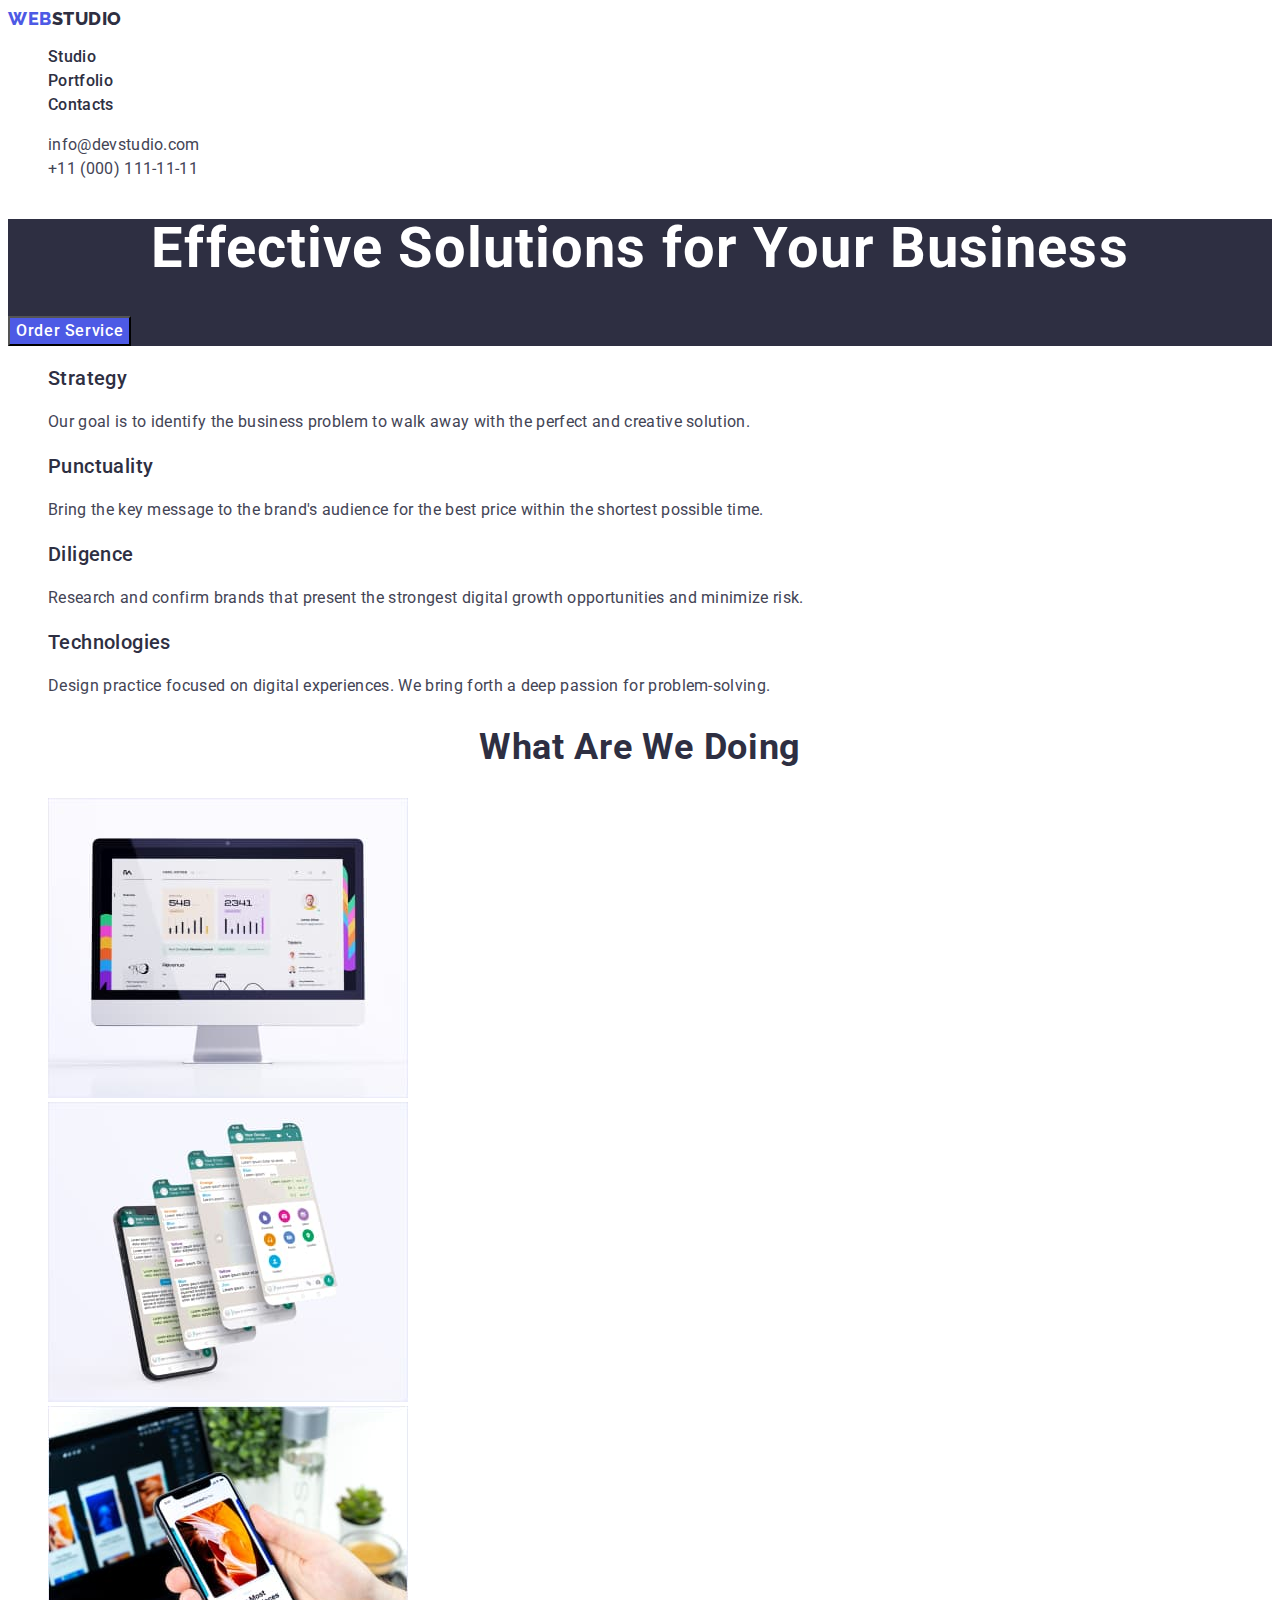
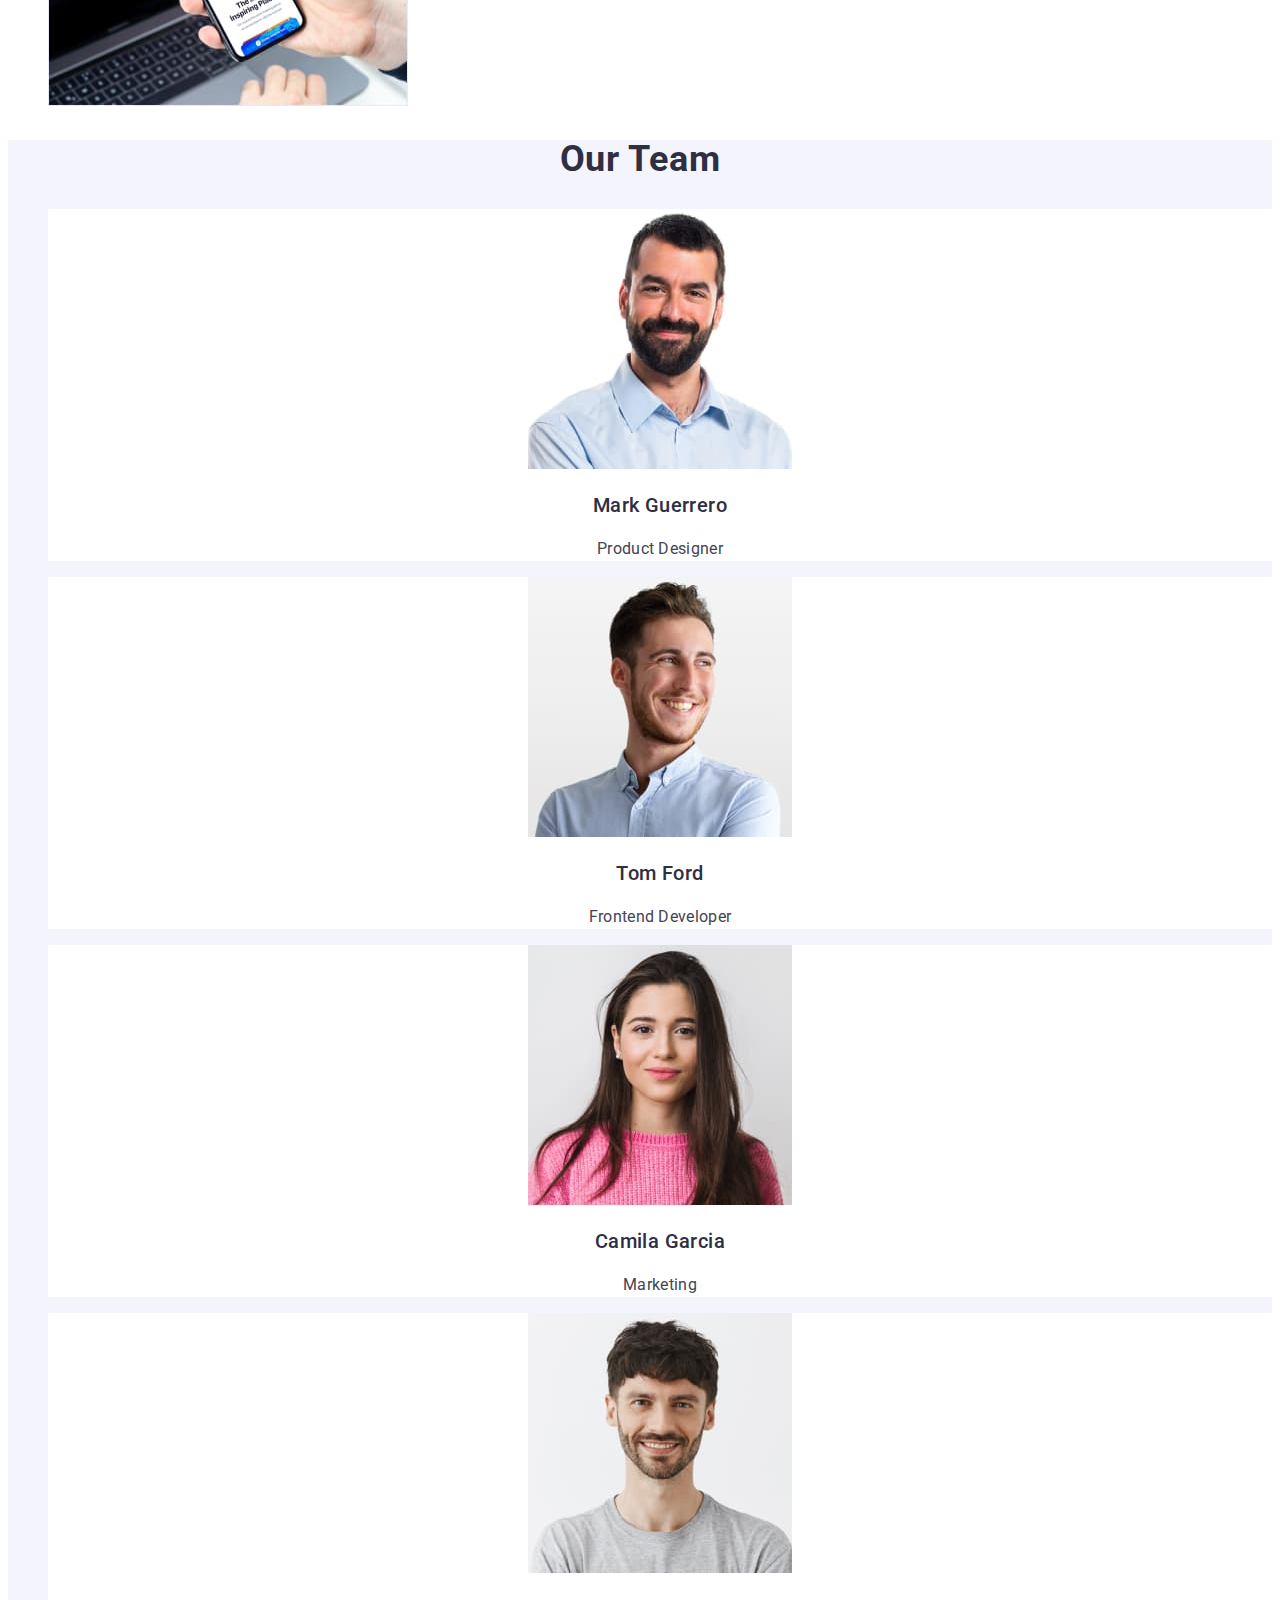
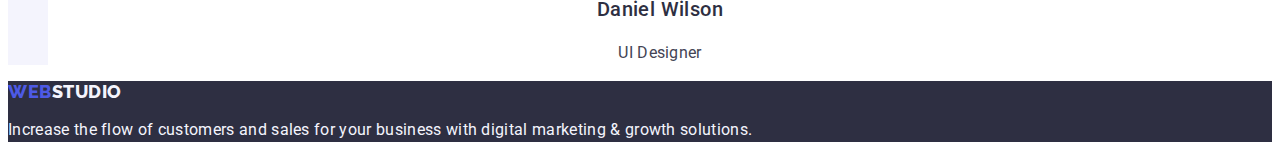
==== index.html @ b35bba0d "create hw3" ====
<!DOCTYPE html>
<html lang="en">
  <head>
    <meta charset="UTF-8" />
    <meta http-equiv="X-UA-Compatible" content="IE=edge" />
    <meta name="viewport" content="width=device-width, initial-scale=1.0" />
    <title>WebStudio</title>
    <link rel="preconnect" href="https://fonts.googleapis.com" />
    <link rel="preconnect" href="https://fonts.gstatic.com" crossorigin />
    <link
      href="https://fonts.googleapis.com/css2?family=Raleway:wght@800&family=Roboto:wght@400;500;700&display=swap"
      rel="stylesheet"
    />
    <link rel="stylesheet" href="./css/styles.css" />
  </head>
  <body>
    <!-- Header -->
    <header class="header">
      <!-- Navigation -->
      <nav class="header-nav">
        <a class="logo link" href="./index.html"
          >Web<span class="header-logo">Studio</span></a
        >
        <ul class="nav-list list">
          <li class="nav-list-item">
            <a class="header-link link" href="./index.html">Studio</a>
          </li>
          <li class="nav-list-item">
            <a class="header-link link" href="./portfolio.html">Portfolio</a>
          </li>
          <li class="nav-list-item">
            <a class="header-link link" href="">Contacts</a>
          </li>
        </ul>
      </nav>
      <!-- Contacs -->
      <address class="contacts">
        <ul class="contacts-list list">
          <li class="contacts-item">
            <a class="contact-link link" href="mailto:info@devstudio.com"
              >info@devstudio.com</a
            >
          </li>
          <li class="contacts-item">
            <a class="contact-link link" href="tel:+110001111111"
              >+11 (000) 111-11-11</a
            >
          </li>
        </ul>
      </address>
    </header>
    <!-- Main content -->
    <main>
      <!-- Hero -->
      <section class="hero">
        <h1 class="hero-title">Effective Solutions for Your Business</h1>
        <button class="hero-btn btn" type="button">Order Service</button>
      </section>
      <!-- Features -->
      <section class="section features">
        <h2 hidden class="visually-hidden">Features</h2>
        <ul class="list">
          <li>
            <h3 class="section-subtitle">Strategy</h3>
            <p class="section-text">
              Our goal is to identify the business problem to walk away with the
              perfect and creative solution.
            </p>
          </li>
          <li>
            <h3 class="section-subtitle">Punctuality</h3>
            <p class="section-text">
              Bring the key message to the brand's audience for the best price
              within the shortest possible time.
            </p>
          </li>
          <li>
            <h3 class="section-subtitle">Diligence</h3>
            <p class="section-text">
              Research and confirm brands that present the strongest digital
              growth opportunities and minimize risk.
            </p>
          </li>
          <li>
            <h3 class="section-subtitle">Technologies</h3>
            <p class="section-text">
              Design practice focused on digital experiences. We bring forth a
              deep passion for problem-solving.
            </p>
          </li>
        </ul>
      </section>
      <!-- Direction -->
      <section class="section direction">
        <h2 class="section-title">What are we doing</h2>
        <ul class="list">
          <li>
            <img
              src="./images/img-1.jpg"
              alt="monitor with statistics"
              width="360"
              height="300"
            />
          </li>
          <li>
            <img
              src="./images/img-2.jpg"
              alt="smartphone with interfaces"
              width="360"
              height="300"
            />
          </li>
          <li>
            <img
              src="./images/img-3.jpg"
              alt="the same page is open on the laptop and smartphone screens"
              width="360"
              height="300"
            />
          </li>
        </ul>
      </section>
      <!-- Card of team -->
      <section class="section cards">
        <h2 class="section-title">Our Team</h2>
        <ul class="cards-list list">
          <li class="cards-list-item">
            <img
              src="./images/mark.jpg"
              alt="photo of Mark"
              width="264"
              height="260"
            />
            <h3 class="section-subtitle">Mark Guerrero</h3>
            <p class="section-text">Product Designer</p>
          </li>
          <li class="cards-list-item">
            <img
              src="./images/tom.jpg"
              alt="photo of Tom"
              width="264"
              height="260"
            />
            <h3 class="section-subtitle">Tom Ford</h3>
            <p class="section-text">Frontend Developer</p>
          </li>
          <li class="cards-list-item">
            <img
              src="./images/camila.jpg"
              alt="photo of Camila"
              width="264"
              height="260"
            />
            <h3 class="section-subtitle">Camila Garcia</h3>
            <p class="section-text">Marketing</p>
          </li>
          <li class="cards-list-item">
            <img
              src="./images/daniel.jpg"
              alt="photo of Daniel"
              width="264"
              height="260"
            />
            <h3 class="section-subtitle">Daniel Wilson</h3>
            <p class="section-text">UI Designer</p>
          </li>
        </ul>
      </section>
    </main>
    <!-- Footer -->
    <footer class="footer">
      <a class="logo link" href="./index.html"
        >Web<span class="footer-logo">Studio</span></a
      >
      <p class="section-text">
        Increase the flow of customers and sales for your business with digital
        marketing & growth solutions.
      </p>
    </footer>
  </body>
</html>
---- css/styles.css ----
:root {
  --main-color: #2e2f42;
  --text-color: #434455;
  --accent-color: #f4f4fd;
  --main-bg-color: #ffffff;
  --main-hero-color: #ffffff;
  --logo-color: #4d5ae5;
  --active-color: #404bbf;
}

body {
  color: var(--text-color, #434455);
  background-color: var(--main-bg-color, #ffffff);
  font-family: 'Roboto', sans-serif;
}

.link {
  color: inherit;
  text-decoration: none;
}

.list {
  list-style: none;
}

.visually-hidden {
  position: absolute;
  width: 1px;
  height: 1px;
  margin: -1px;
  border: 0;
  padding: 0;

  white-space: nowrap;
  clip-path: inset(100%);
  clip: rect(0 0 0 0);
  overflow: hidden;
}
.btn {
  cursor: pointer;
}

/* Header */
.logo {
  color: var(--logo-color, #4d5ae5);

  font-family: 'Raleway', sans-serif;
  font-weight: 800;
  font-size: 18px;
  line-height: 1.17;
  display: flex;
  align-items: center;
  letter-spacing: 0.03em;
  text-transform: uppercase;
}

.header-logo {
  color: var(--main-color, #2e2f42);
}

.header-link {
  color: var(--main-color, #2e2f42);

  font-weight: 500;
  font-size: 16px;
  line-height: 1.5;
  letter-spacing: 0.02em;
}

.header-link:is(:hover, :focus),
.contact-link:is(:hover, :focus) {
  color: var(--active-color, #404bbf);
}

.contacts {
  font-style: normal;
}

.contact-link {
  font-size: 16px;
  line-height: 1.5;
  letter-spacing: 0.02em;
}

/* Main */
.hero {
  background-color: var(--main-color, #2e2f42);
}

.hero-title {
  color: var(--main-hero-color, #ffffff);

  font-size: 56px;
  line-height: 1.07;
  text-align: center;
  letter-spacing: 0.02em;
}

.hero-btn {
  background-color: var(--logo-color, #4d5ae5);
  color: var(--main-hero-color, #ffffff);

  font-family: inherit;
  font-weight: 500;
  font-size: 16px;
  line-height: 1.5;
  display: flex;
  align-items: center;
  letter-spacing: 0.04em;
}

.hero-btn:is(:hover, :focus) {
  background-color: var(--active-color, #404bbf);
}

.section-subtitle {
  color: var(--main-color, #2e2f42);

  font-weight: 500;
  font-size: 20px;
  line-height: 1.2;
  letter-spacing: 0.02em;
}

.section-text {
  font-size: 16px;
  line-height: 1.5;
  letter-spacing: 0.02em;
}

.section-title {
  color: var(--main-color, #2e2f42);

  font-size: 36px;
  line-height: 1.11;
  text-align: center;
  letter-spacing: 0.02em;
  text-transform: capitalize;
}

.cards {
  background-color: var(--accent-color, #f4f4fd);
}

.cards-list-item {
  background-color: var(--main-bg-color, #ffffff);

  text-align: center;
}
/* Main Portfolio*/

.btn-filter {
  background-color: var(--accent-color, #f4f4fd);
  color: var(--logo-color, #4d5ae5);

  font-family: inherit;
  font-weight: 500;
  font-size: 16px;
  line-height: 1.5;
  display: flex;
  align-items: center;
  text-align: center;
  letter-spacing: 0.04em;
}

.btn-filter:is(:hover, :focus) {
  background-color: #404bbf;
  color: var(--main-hero-color, #ffffff);
}

/* Footer */
.footer {
  background: var(--main-color, #2e2f42);
  color: var(--accent-color, #f4f4fd);
}

.footer-logo {
  color: var(--accent-color, #f4f4fd);
}
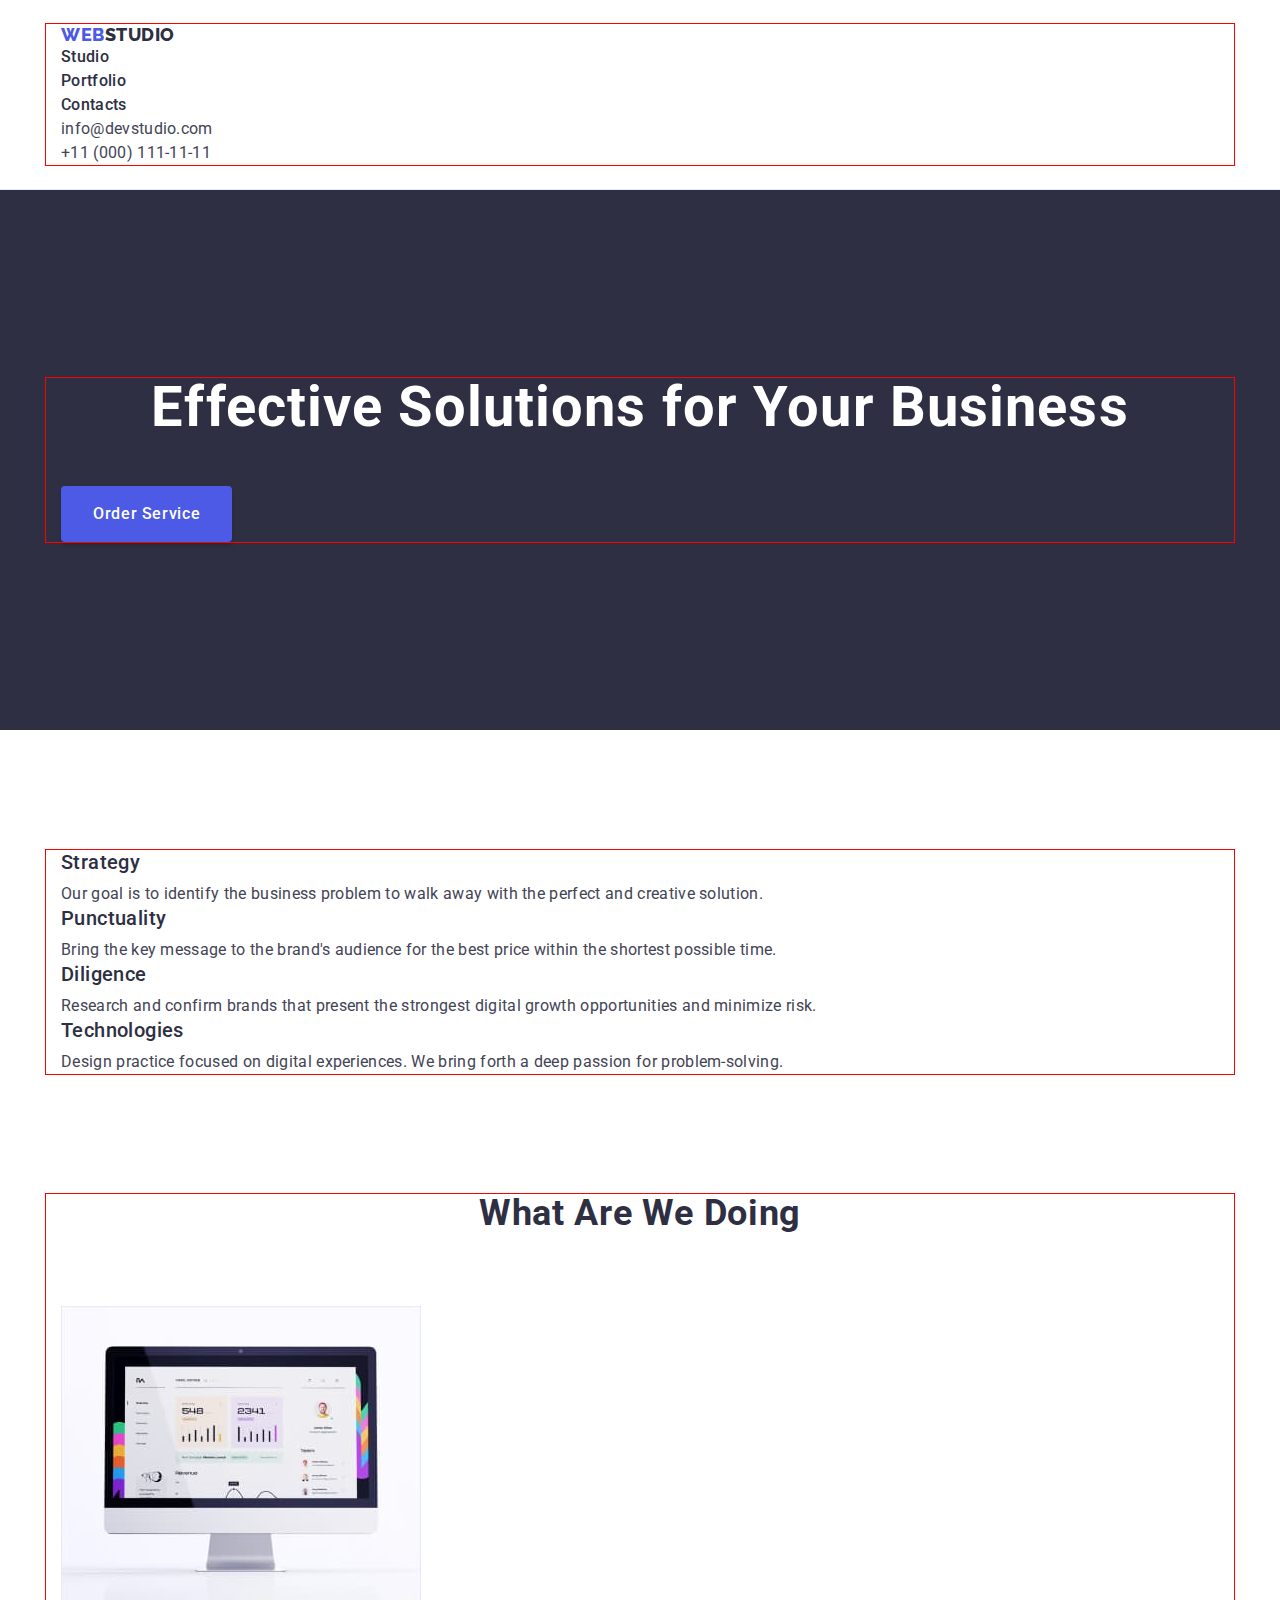
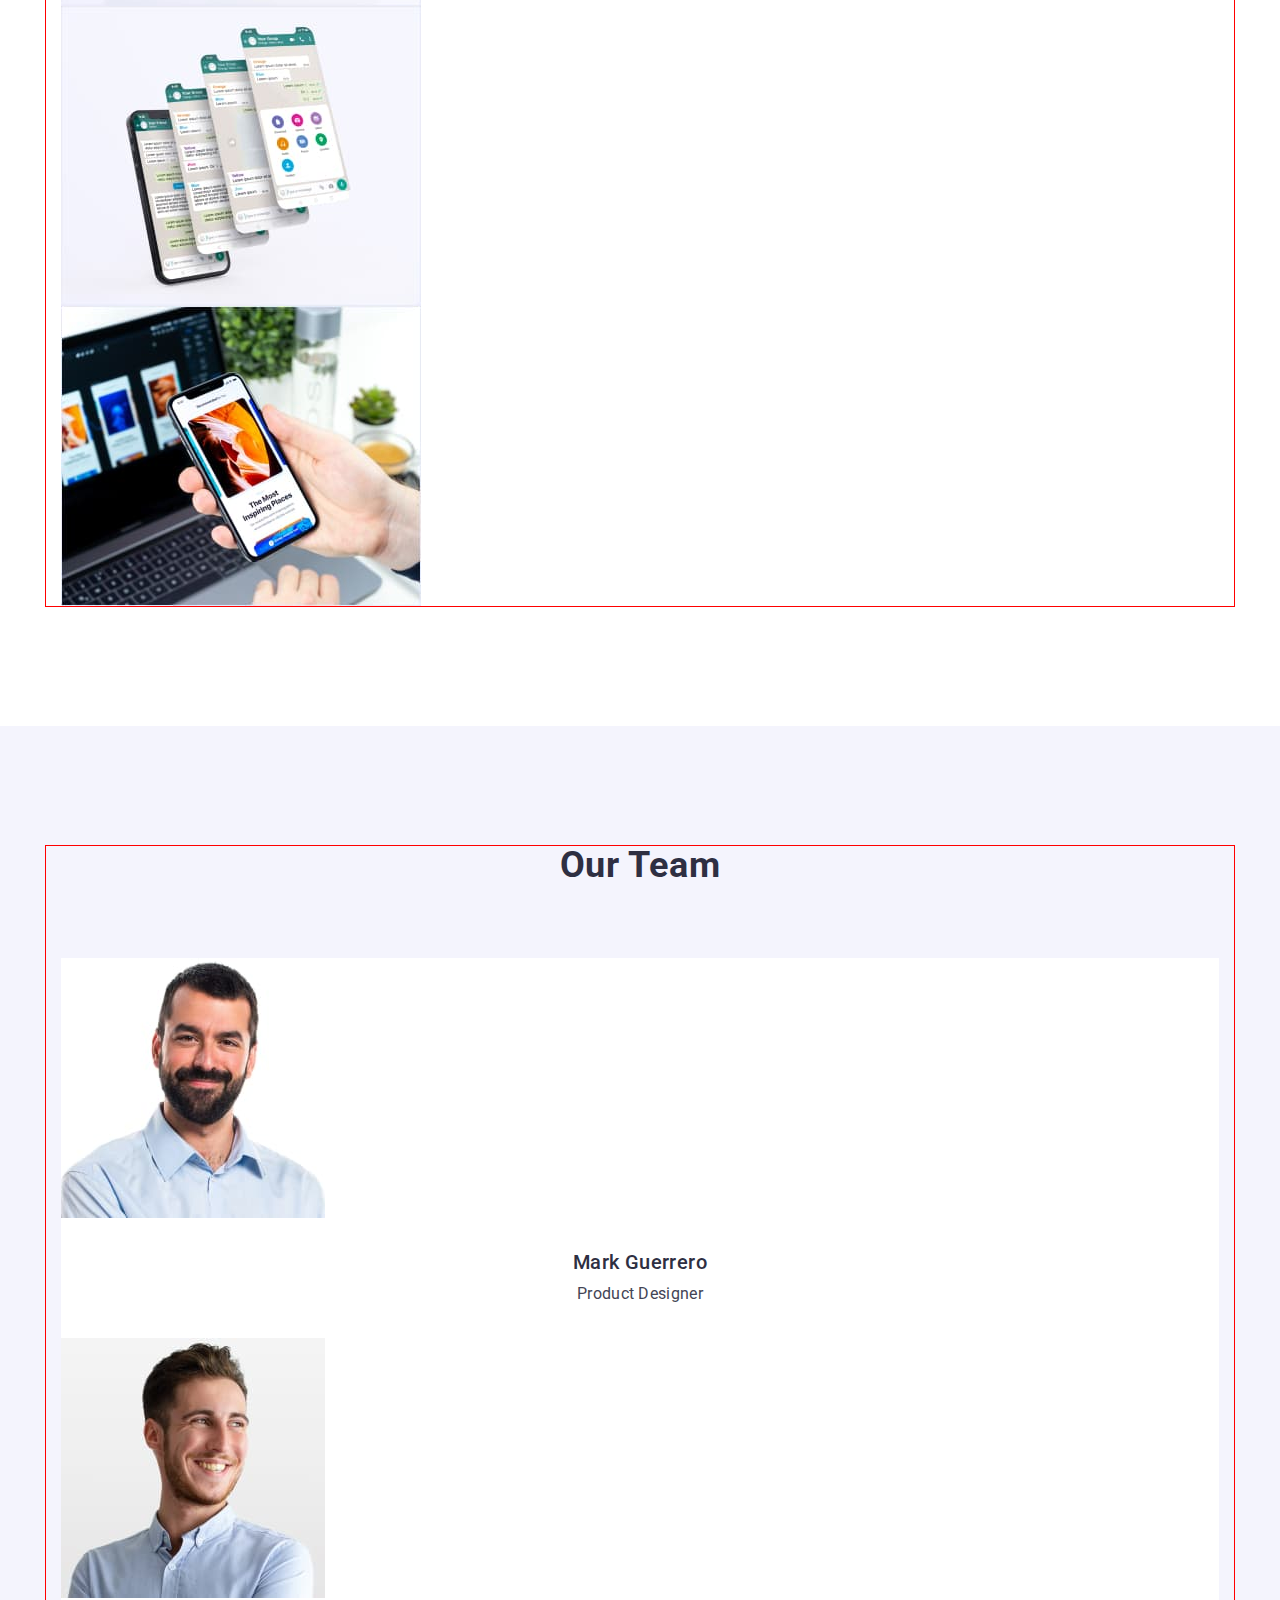
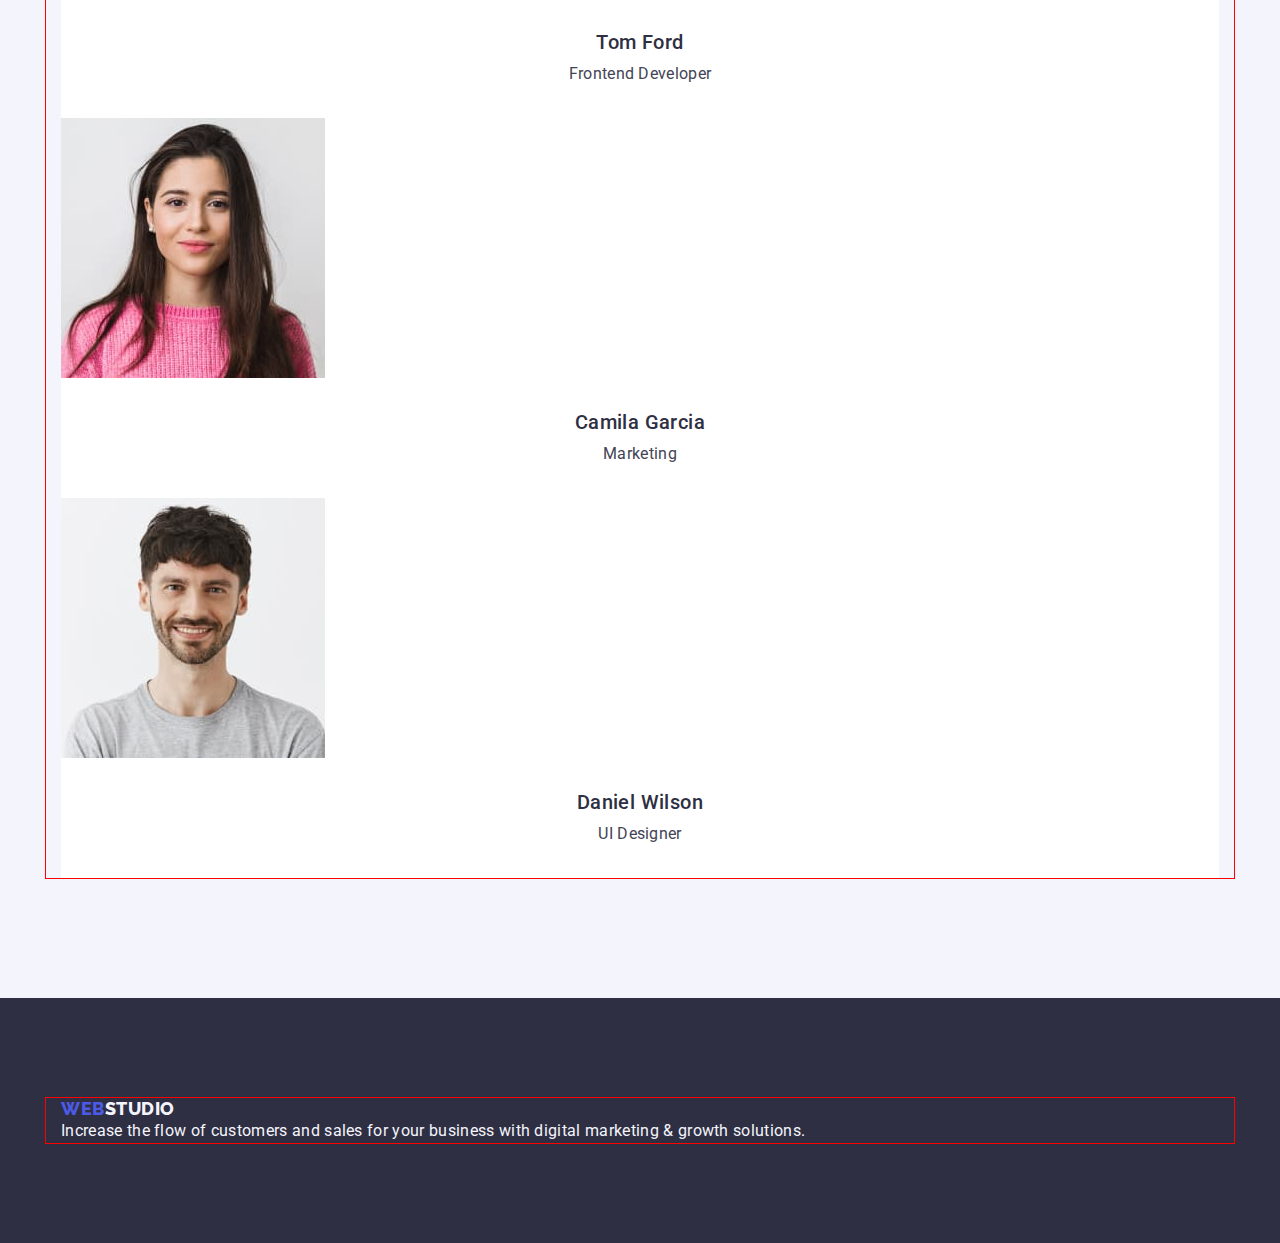
==== commit 911ab096: "padding+margin" ====
--- a/index.html
+++ b/index.html
@@ -11,171 +11,202 @@
       href="https://fonts.googleapis.com/css2?family=Raleway:wght@800&family=Roboto:wght@400;500;700&display=swap"
       rel="stylesheet"
     />
+    <link
+      rel="stylesheet"
+      href="https://cdnjs.cloudflare.com/ajax/libs/modern-normalize/1.1.0/modern-normalize.min.css"
+      integrity="sha512-wpPYUAdjBVSE4KJnH1VR1HeZfpl1ub8YT/NKx4PuQ5NmX2tKuGu6U/JRp5y+Y8XG2tV+wKQpNHVUX03MfMFn9Q=="
+      crossorigin="anonymous"
+      referrerpolicy="no-referrer"
+    />
     <link rel="stylesheet" href="./css/styles.css" />
   </head>
   <body>
     <!-- Header -->
     <header class="header">
       <!-- Navigation -->
-      <nav class="header-nav">
-        <a class="logo link" href="./index.html"
-          >Web<span class="header-logo">Studio</span></a
-        >
-        <ul class="nav-list list">
-          <li class="nav-list-item">
-            <a class="header-link link" href="./index.html">Studio</a>
-          </li>
-          <li class="nav-list-item">
-            <a class="header-link link" href="./portfolio.html">Portfolio</a>
-          </li>
-          <li class="nav-list-item">
-            <a class="header-link link" href="">Contacts</a>
-          </li>
-        </ul>
-      </nav>
-      <!-- Contacs -->
-      <address class="contacts">
-        <ul class="contacts-list list">
-          <li class="contacts-item">
-            <a class="contact-link link" href="mailto:info@devstudio.com"
-              >info@devstudio.com</a
-            >
-          </li>
-          <li class="contacts-item">
-            <a class="contact-link link" href="tel:+110001111111"
-              >+11 (000) 111-11-11</a
-            >
-          </li>
-        </ul>
-      </address>
+      <div class="container">
+        <nav class="header-nav">
+          <a class="logo link" href="./index.html"
+            >Web<span class="header-logo">Studio</span></a
+          >
+          <ul class="nav-list list">
+            <li class="nav-list-item">
+              <a class="header-link link" href="./index.html">Studio</a>
+            </li>
+            <li class="nav-list-item">
+              <a class="header-link link" href="./portfolio.html">Portfolio</a>
+            </li>
+            <li class="nav-list-item">
+              <a class="header-link link" href="">Contacts</a>
+            </li>
+          </ul>
+        </nav>
+        <!-- Contacs -->
+        <address class="contacts">
+          <ul class="contacts-list list">
+            <li class="contacts-item">
+              <a class="contact-link link" href="mailto:info@devstudio.com"
+                >info@devstudio.com</a
+              >
+            </li>
+            <li class="contacts-item">
+              <a class="contact-link link" href="tel:+110001111111"
+                >+11 (000) 111-11-11</a
+              >
+            </li>
+          </ul>
+        </address>
+      </div>
     </header>
     <!-- Main content -->
     <main>
       <!-- Hero -->
       <section class="hero">
-        <h1 class="hero-title">Effective Solutions for Your Business</h1>
-        <button class="hero-btn btn" type="button">Order Service</button>
+        <div class="container">
+          <h1 class="hero-title">Effective Solutions for Your Business</h1>
+          <button class="hero-btn btn" type="button">Order Service</button>
+        </div>
       </section>
       <!-- Features -->
       <section class="section features">
-        <h2 hidden class="visually-hidden">Features</h2>
-        <ul class="list">
-          <li>
-            <h3 class="section-subtitle">Strategy</h3>
-            <p class="section-text">
-              Our goal is to identify the business problem to walk away with the
-              perfect and creative solution.
-            </p>
-          </li>
-          <li>
-            <h3 class="section-subtitle">Punctuality</h3>
-            <p class="section-text">
-              Bring the key message to the brand's audience for the best price
-              within the shortest possible time.
-            </p>
-          </li>
-          <li>
-            <h3 class="section-subtitle">Diligence</h3>
-            <p class="section-text">
-              Research and confirm brands that present the strongest digital
-              growth opportunities and minimize risk.
-            </p>
-          </li>
-          <li>
-            <h3 class="section-subtitle">Technologies</h3>
-            <p class="section-text">
-              Design practice focused on digital experiences. We bring forth a
-              deep passion for problem-solving.
-            </p>
-          </li>
-        </ul>
+        <div class="container">
+          <h2 hidden class="visually-hidden">Features</h2>
+          <ul class="list">
+            <li>
+              <h3 class="section-subtitle">Strategy</h3>
+              <p class="section-text">
+                Our goal is to identify the business problem to walk away with
+                the perfect and creative solution.
+              </p>
+            </li>
+            <li>
+              <h3 class="section-subtitle">Punctuality</h3>
+              <p class="section-text">
+                Bring the key message to the brand's audience for the best price
+                within the shortest possible time.
+              </p>
+            </li>
+            <li>
+              <h3 class="section-subtitle">Diligence</h3>
+              <p class="section-text">
+                Research and confirm brands that present the strongest digital
+                growth opportunities and minimize risk.
+              </p>
+            </li>
+            <li>
+              <h3 class="section-subtitle">Technologies</h3>
+              <p class="section-text">
+                Design practice focused on digital experiences. We bring forth a
+                deep passion for problem-solving.
+              </p>
+            </li>
+          </ul>
+        </div>
       </section>
       <!-- Direction -->
       <section class="section direction">
-        <h2 class="section-title">What are we doing</h2>
-        <ul class="list">
-          <li>
-            <img
-              src="./images/img-1.jpg"
-              alt="monitor with statistics"
-              width="360"
-              height="300"
-            />
-          </li>
-          <li>
-            <img
-              src="./images/img-2.jpg"
-              alt="smartphone with interfaces"
-              width="360"
-              height="300"
-            />
-          </li>
-          <li>
-            <img
-              src="./images/img-3.jpg"
-              alt="the same page is open on the laptop and smartphone screens"
-              width="360"
-              height="300"
-            />
-          </li>
-        </ul>
+        <div class="container">
+          <h2 class="section-title">What are we doing</h2>
+          <ul class="list">
+            <li>
+              <img
+                src="./images/img-1.jpg"
+                alt="monitor with statistics"
+                width="360"
+                height="300"
+              />
+            </li>
+            <li>
+              <img
+                src="./images/img-2.jpg"
+                alt="smartphone with interfaces"
+                width="360"
+                height="300"
+              />
+            </li>
+            <li>
+              <img
+                src="./images/img-3.jpg"
+                alt="the same page is open on the laptop and smartphone screens"
+                width="360"
+                height="300"
+              />
+            </li>
+          </ul>
+        </div>
       </section>
       <!-- Card of team -->
       <section class="section cards">
-        <h2 class="section-title">Our Team</h2>
-        <ul class="cards-list list">
-          <li class="cards-list-item">
-            <img
-              src="./images/mark.jpg"
-              alt="photo of Mark"
-              width="264"
-              height="260"
-            />
-            <h3 class="section-subtitle">Mark Guerrero</h3>
-            <p class="section-text">Product Designer</p>
-          </li>
-          <li class="cards-list-item">
-            <img
-              src="./images/tom.jpg"
-              alt="photo of Tom"
-              width="264"
-              height="260"
-            />
-            <h3 class="section-subtitle">Tom Ford</h3>
-            <p class="section-text">Frontend Developer</p>
-          </li>
-          <li class="cards-list-item">
-            <img
-              src="./images/camila.jpg"
-              alt="photo of Camila"
-              width="264"
-              height="260"
-            />
-            <h3 class="section-subtitle">Camila Garcia</h3>
-            <p class="section-text">Marketing</p>
-          </li>
-          <li class="cards-list-item">
-            <img
-              src="./images/daniel.jpg"
-              alt="photo of Daniel"
-              width="264"
-              height="260"
-            />
-            <h3 class="section-subtitle">Daniel Wilson</h3>
-            <p class="section-text">UI Designer</p>
-          </li>
-        </ul>
+        <div class="container">
+          <h2 class="section-title">Our Team</h2>
+          <ul class="cards-list list">
+            <li class="cards-list-item">
+              <img
+                class="card-img"
+                src="./images/mark.jpg"
+                alt="photo of Mark"
+                width="264"
+                height="260"
+              />
+              <div class="card-text">
+                <h3 class="section-subtitle">Mark Guerrero</h3>
+                <p class="section-text">Product Designer</p>
+              </div>
+            </li>
+            <li class="cards-list-item">
+              <img
+                class="card-img"
+                src="./images/tom.jpg"
+                alt="photo of Tom"
+                width="264"
+                height="260"
+              />
+              <div class="card-text">
+                <h3 class="section-subtitle">Tom Ford</h3>
+                <p class="section-text">Frontend Developer</p>
+              </div>
+            </li>
+            <li class="cards-list-item">
+              <img
+                class="card-img"
+                src="./images/camila.jpg"
+                alt="photo of Camila"
+                width="264"
+                height="260"
+              />
+              <div class="card-text">
+                <h3 class="section-subtitle">Camila Garcia</h3>
+                <p class="section-text">Marketing</p>
+              </div>
+            </li>
+            <li class="cards-list-item">
+              <img
+                class="card-img"
+                src="./images/daniel.jpg"
+                alt="photo of Daniel"
+                width="264"
+                height="260"
+              />
+              <div class="card-text">
+                <h3 class="section-subtitle">Daniel Wilson</h3>
+                <p class="section-text">UI Designer</p>
+              </div>
+            </li>
+          </ul>
+        </div>
       </section>
     </main>
     <!-- Footer -->
     <footer class="footer">
-      <a class="logo link" href="./index.html"
-        >Web<span class="footer-logo">Studio</span></a
-      >
-      <p class="section-text">
-        Increase the flow of customers and sales for your business with digital
-        marketing & growth solutions.
-      </p>
+      <div class="container">
+        <a class="logo link" href="./index.html"
+          >Web<span class="footer-logo">Studio</span></a
+        >
+        <p class="section-text">
+          Increase the flow of customers and sales for your business with
+          digital marketing & growth solutions.
+        </p>
+      </div>
     </footer>
   </body>
 </html>
--- a/css/styles.css
+++ b/css/styles.css
@@ -8,12 +8,38 @@
   --active-color: #404bbf;
 }
 
+ul,
+ol {
+  padding: 0;
+}
+
+body,
+h1,
+h2,
+h3,
+h4,
+p,
+ul,
+ol,
+li,
+figure,
+figcaption,
+blockquote,
+dl,
+dd {
+  margin: 0;
+}
+
 body {
   color: var(--text-color, #434455);
   background-color: var(--main-bg-color, #ffffff);
   font-family: 'Roboto', sans-serif;
 }
 
+img {
+  display: block;
+}
+
 .link {
   color: inherit;
   text-decoration: none;
@@ -21,6 +47,19 @@
 
 .list {
   list-style: none;
+}
+
+.btn {
+  cursor: pointer;
+  border: none;
+}
+
+.container {
+  width: 1158px;
+  margin: 0 auto;
+  padding: 0 15px;
+
+  outline: 1px solid red;
 }
 
 .visually-hidden {
@@ -36,11 +75,14 @@
   clip: rect(0 0 0 0);
   overflow: hidden;
 }
-.btn {
-  cursor: pointer;
-}
 
 /* Header */
+.header {
+  padding-top: 24px;
+  padding-bottom: 24px;
+  border-bottom: 1px solid #e7e9fc;
+}
+
 .logo {
   color: var(--logo-color, #4d5ae5);
 
@@ -85,6 +127,8 @@
 /* Main */
 .hero {
   background-color: var(--main-color, #2e2f42);
+  padding-top: 188px;
+  padding-bottom: 188px;
 }
 
 .hero-title {
@@ -94,6 +138,8 @@
   line-height: 1.07;
   text-align: center;
   letter-spacing: 0.02em;
+
+  margin-bottom: 48px;
 }
 
 .hero-btn {
@@ -104,6 +150,10 @@
   font-weight: 500;
   font-size: 16px;
   line-height: 1.5;
+
+  box-shadow: 0px 4px 4px rgba(0, 0, 0, 0.15);
+  padding: 16px 32px;
+  border-radius: 4px;
   display: flex;
   align-items: center;
   letter-spacing: 0.04em;
@@ -113,6 +163,15 @@
   background-color: var(--active-color, #404bbf);
 }
 
+.section {
+  padding-top: 120px;
+  padding-bottom: 120px;
+}
+
+.section.features {
+  padding-bottom: 0;
+}
+
 .section-subtitle {
   color: var(--main-color, #2e2f42);
 
@@ -120,6 +179,8 @@
   font-size: 20px;
   line-height: 1.2;
   letter-spacing: 0.02em;
+
+  margin-bottom: 8px;
 }
 
 .section-text {
@@ -136,6 +197,8 @@
   text-align: center;
   letter-spacing: 0.02em;
   text-transform: capitalize;
+
+  margin-bottom: 72px;
 }
 
 .cards {
@@ -147,7 +210,17 @@
 
   text-align: center;
 }
+
+.card-text {
+  padding-top: 32px;
+  padding-bottom: 32px;
+}
+
 /* Main Portfolio*/
+
+.portfolio.section {
+  padding-top: 96px;
+}
 
 .btn-filter {
   background-color: var(--accent-color, #f4f4fd);
@@ -161,17 +234,26 @@
   align-items: center;
   text-align: center;
   letter-spacing: 0.04em;
+
+  padding: 12px 24px;
 }
 
 .btn-filter:is(:hover, :focus) {
   background-color: #404bbf;
   color: var(--main-hero-color, #ffffff);
+}
+
+.btn-list {
+  margin-bottom: 72px;
 }
 
 /* Footer */
 .footer {
   background: var(--main-color, #2e2f42);
   color: var(--accent-color, #f4f4fd);
+
+  padding-top: 100px;
+  padding-bottom: 100px;
 }
 
 .footer-logo {
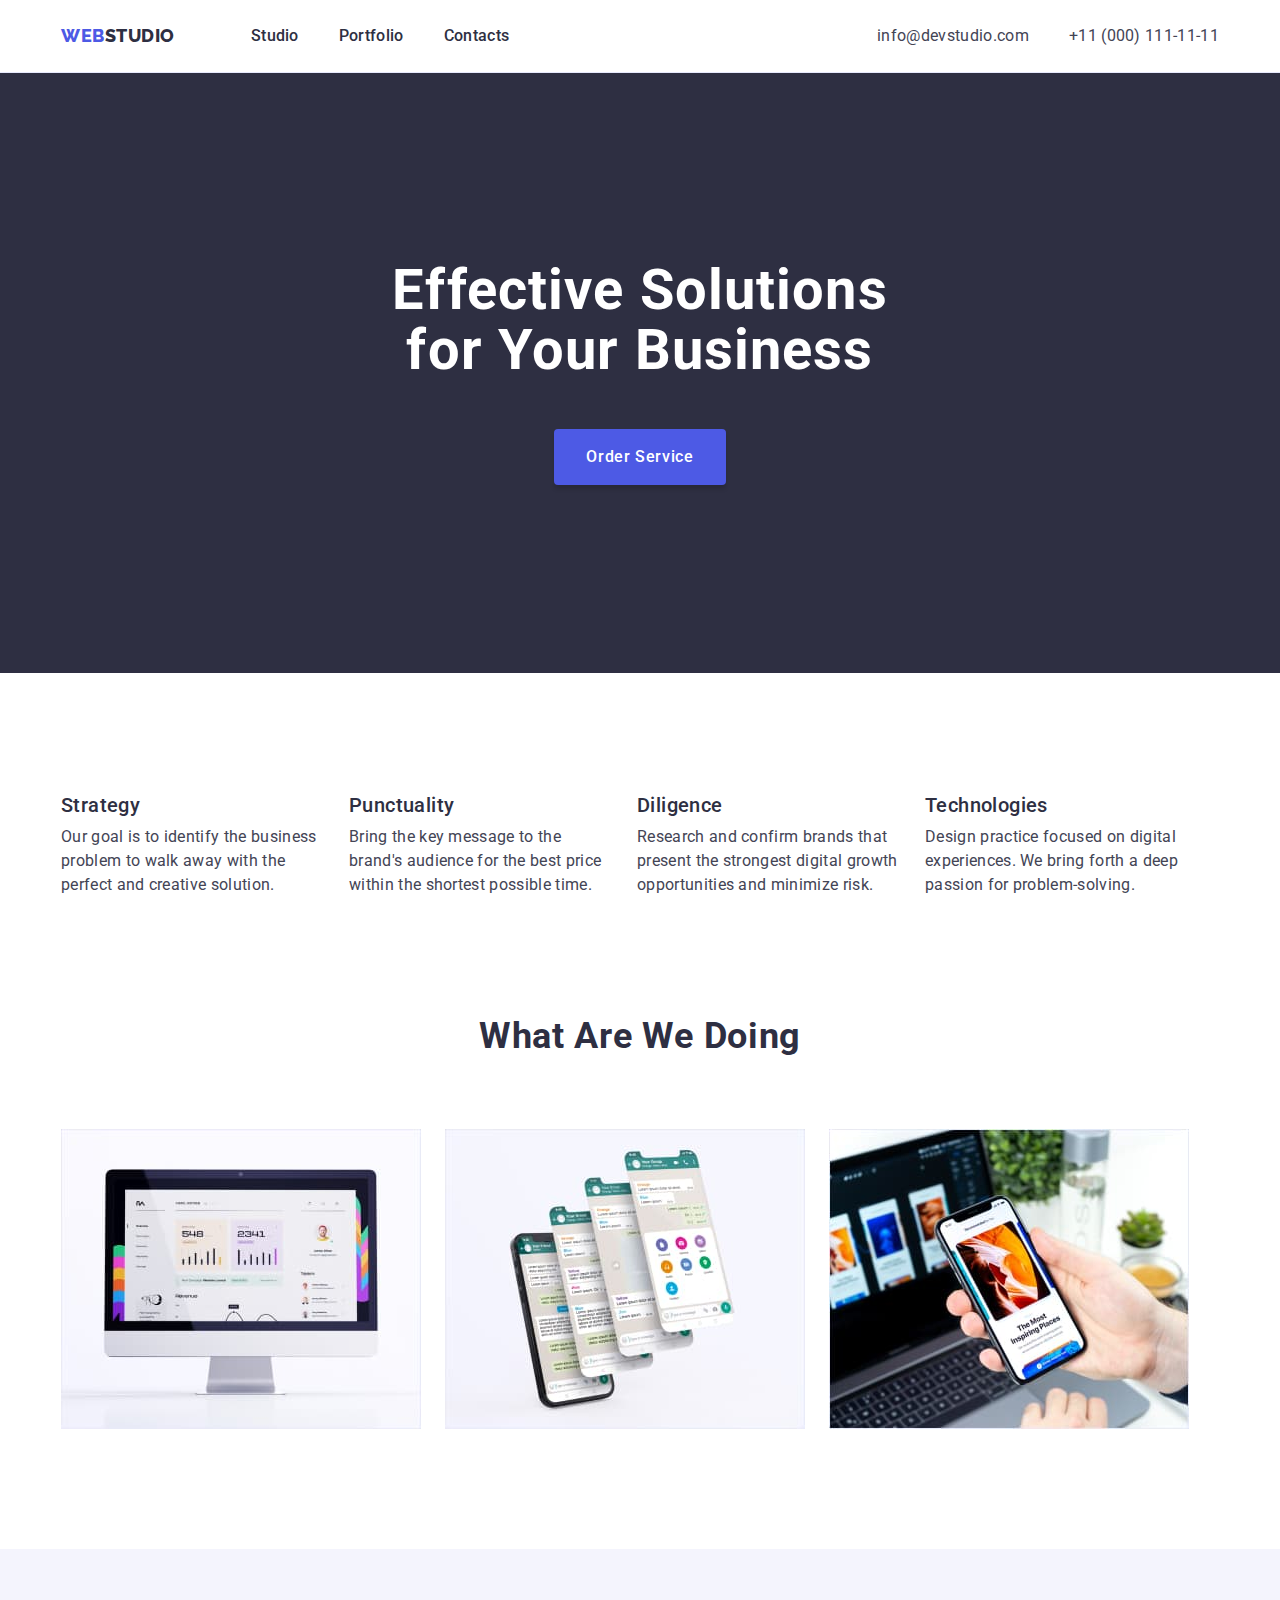
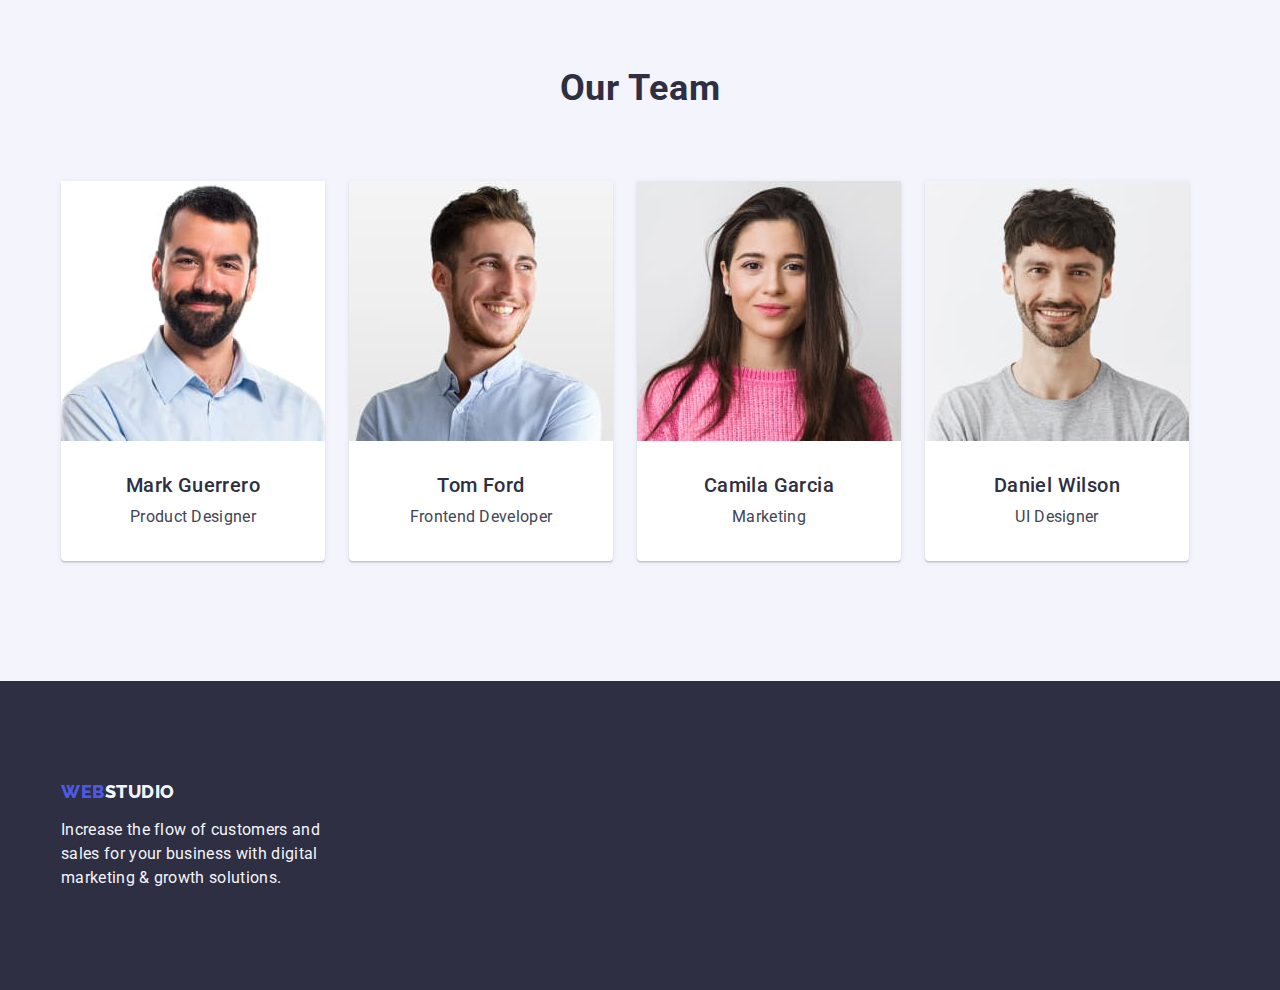
==== commit 75765326: "flex" ====
--- a/index.html
+++ b/index.html
@@ -24,7 +24,7 @@
     <!-- Header -->
     <header class="header">
       <!-- Navigation -->
-      <div class="container">
+      <div class="container header-container">
         <nav class="header-nav">
           <a class="logo link" href="./index.html"
             >Web<span class="header-logo">Studio</span></a
@@ -62,7 +62,7 @@
     <main>
       <!-- Hero -->
       <section class="hero">
-        <div class="container">
+        <div class="container hero-container">
           <h1 class="hero-title">Effective Solutions for Your Business</h1>
           <button class="hero-btn btn" type="button">Order Service</button>
         </div>
@@ -71,7 +71,7 @@
       <section class="section features">
         <div class="container">
           <h2 hidden class="visually-hidden">Features</h2>
-          <ul class="list">
+          <ul class="features-list list">
             <li>
               <h3 class="section-subtitle">Strategy</h3>
               <p class="section-text">
@@ -107,7 +107,7 @@
       <section class="section direction">
         <div class="container">
           <h2 class="section-title">What are we doing</h2>
-          <ul class="list">
+          <ul class="direction-list list">
             <li>
               <img
                 src="./images/img-1.jpg"
@@ -199,13 +199,15 @@
     <!-- Footer -->
     <footer class="footer">
       <div class="container">
-        <a class="logo link" href="./index.html"
-          >Web<span class="footer-logo">Studio</span></a
-        >
-        <p class="section-text">
-          Increase the flow of customers and sales for your business with
-          digital marketing & growth solutions.
-        </p>
+        <div class="footer-text">
+          <a class="logo link" href="./index.html"
+            >Web<span class="footer-logo">Studio</span></a
+          >
+          <p class="section-text">
+            Increase the flow of customers and sales for your business with
+            digital marketing & growth solutions.
+          </p>
+        </div>
       </div>
     </footer>
   </body>
--- a/css/styles.css
+++ b/css/styles.css
@@ -36,8 +36,20 @@
   font-family: 'Roboto', sans-serif;
 }
 
+input,
+button,
+textarea,
+select {
+  font-family: inherit;
+}
+
 img {
   display: block;
+}
+
+ul,
+ol {
+  list-style: none;
 }
 
 .link {
@@ -45,21 +57,20 @@
   text-decoration: none;
 }
 
-.list {
-  list-style: none;
-}
-
 .btn {
   cursor: pointer;
   border: none;
+}
+
+.section {
+  padding-top: 120px;
+  padding-bottom: 120px;
 }
 
 .container {
   width: 1158px;
   margin: 0 auto;
   padding: 0 15px;
-
-  outline: 1px solid red;
 }
 
 .visually-hidden {
@@ -83,6 +94,16 @@
   border-bottom: 1px solid #e7e9fc;
 }
 
+.header-container {
+  display: flex;
+}
+
+.header-nav {
+  display: flex;
+  margin-right: auto;
+  align-items: center;
+}
+
 .logo {
   color: var(--logo-color, #4d5ae5);
 
@@ -96,6 +117,10 @@
   text-transform: uppercase;
 }
 
+.header-nav > a {
+  margin-right: 76px;
+}
+
 .header-logo {
   color: var(--main-color, #2e2f42);
 }
@@ -114,10 +139,20 @@
   color: var(--active-color, #404bbf);
 }
 
+.nav-list {
+  display: flex;
+  gap: 40px;
+}
+
 .contacts {
   font-style: normal;
 }
 
+.contacts-list {
+  display: flex;
+  gap: 40px;
+}
+
 .contact-link {
   font-size: 16px;
   line-height: 1.5;
@@ -125,18 +160,27 @@
 }
 
 /* Main */
+/* Hero */
+
 .hero {
   background-color: var(--main-color, #2e2f42);
+
+  text-align: center;
+
   padding-top: 188px;
   padding-bottom: 188px;
 }
 
+.hero-container {
+  margin: 0 auto;
+  width: 526px;
+}
+
 .hero-title {
   color: var(--main-hero-color, #ffffff);
 
   font-size: 56px;
   line-height: 1.07;
-  text-align: center;
   letter-spacing: 0.02em;
 
   margin-bottom: 48px;
@@ -146,30 +190,33 @@
   background-color: var(--logo-color, #4d5ae5);
   color: var(--main-hero-color, #ffffff);
 
-  font-family: inherit;
   font-weight: 500;
   font-size: 16px;
   line-height: 1.5;
-
+  letter-spacing: 0.04em;
+
+  padding: 16px 32px;
   box-shadow: 0px 4px 4px rgba(0, 0, 0, 0.15);
-  padding: 16px 32px;
   border-radius: 4px;
-  display: flex;
-  align-items: center;
-  letter-spacing: 0.04em;
 }
 
 .hero-btn:is(:hover, :focus) {
   background-color: var(--active-color, #404bbf);
 }
 
-.section {
-  padding-top: 120px;
-  padding-bottom: 120px;
-}
+/* Features */
 
 .section.features {
   padding-bottom: 0;
+}
+
+.features-list {
+  display: flex;
+  gap: 24px;
+}
+
+.features-list > li {
+  width: 264px;
 }
 
 .section-subtitle {
@@ -201,14 +248,31 @@
   margin-bottom: 72px;
 }
 
+/* Direction */
+
+.direction-list {
+  display: flex;
+  gap: 24px;
+}
+
+/* Card of team */
+
 .cards {
   background-color: var(--accent-color, #f4f4fd);
 }
 
+.cards-list {
+  display: flex;
+  gap: 24px;
+}
+
 .cards-list-item {
   background-color: var(--main-bg-color, #ffffff);
 
   text-align: center;
+  box-shadow: 0px 1px 6px rgba(46, 47, 66, 0.08),
+    0px 1px 1px rgba(46, 47, 66, 0.16), 0px 2px 1px rgba(46, 47, 66, 0.08);
+  border-radius: 0px 0px 4px 4px;
 }
 
 .card-text {
@@ -216,17 +280,23 @@
   padding-bottom: 32px;
 }
 
-/* Main Portfolio*/
+/* Portfolio*/
 
 .portfolio.section {
   padding-top: 96px;
+}
+
+.btn-list {
+  display: flex;
+  margin-bottom: 72px;
+  gap: 24px;
+  justify-content: center;
 }
 
 .btn-filter {
   background-color: var(--accent-color, #f4f4fd);
   color: var(--logo-color, #4d5ae5);
 
-  font-family: inherit;
   font-weight: 500;
   font-size: 16px;
   line-height: 1.5;
@@ -243,11 +313,21 @@
   color: var(--main-hero-color, #ffffff);
 }
 
-.btn-list {
-  margin-bottom: 72px;
+.examples-list {
+  display: flex;
+  flex-wrap: wrap;
+  gap: 48px 24px;
+}
+
+.examples-list-item .card-text {
+  padding-left: 16px;
+
+  border: 1px solid #e7e9fc;
+  border-top: none;
 }
 
 /* Footer */
+
 .footer {
   background: var(--main-color, #2e2f42);
   color: var(--accent-color, #f4f4fd);
@@ -256,6 +336,14 @@
   padding-bottom: 100px;
 }
 
+.footer-text {
+  width: 264px;
+}
+
+.footer-text > a {
+  margin-bottom: 16px;
+}
+
 .footer-logo {
   color: var(--accent-color, #f4f4fd);
 }
